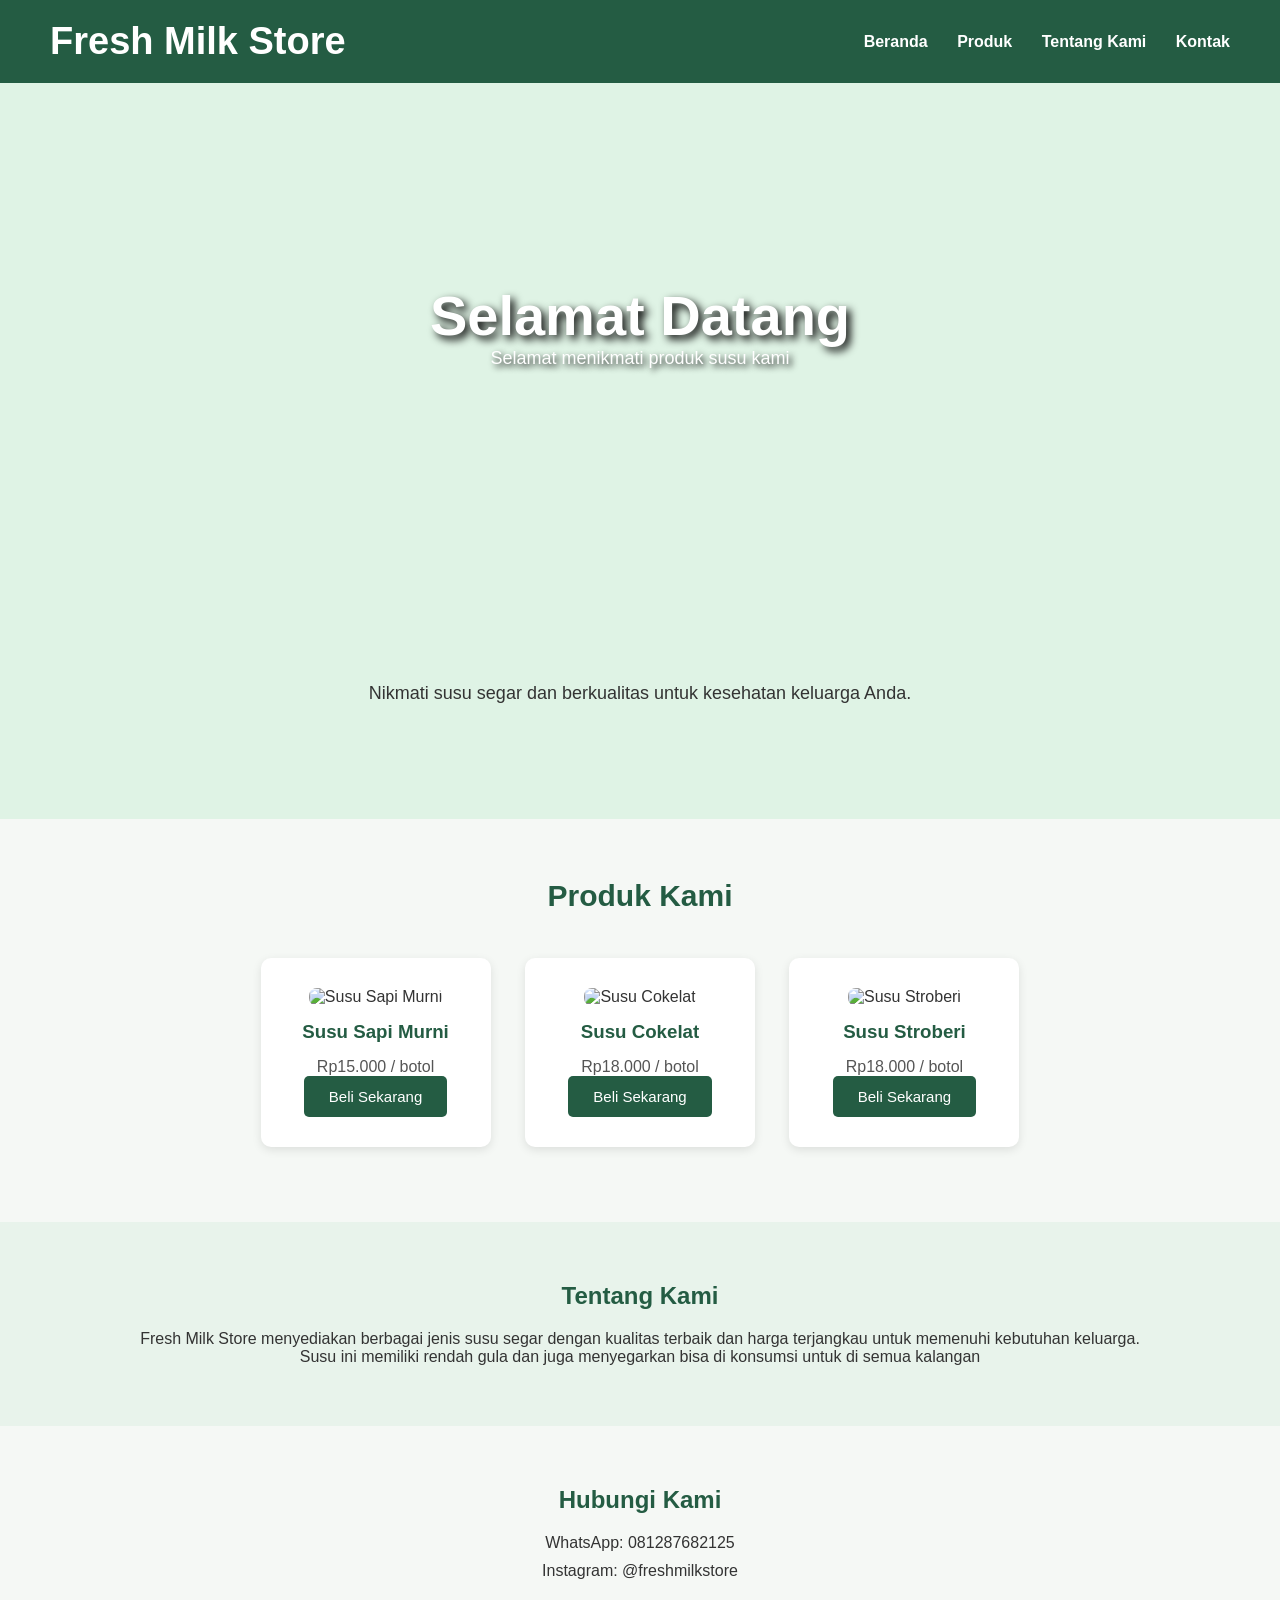
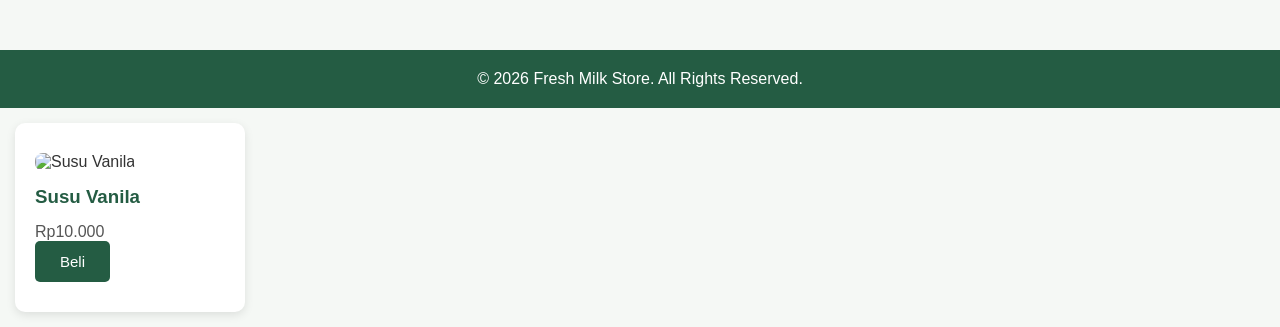
==== index.html @ dbcd4265 "Rename freshmilkstore.html to index.html" ====
<!DOCTYPE html>
<html lang="id">
  <head>
    <meta charset="UTF-8" />
    <meta name="viewport" content="width=device-width, initial-scale=1.0" />

    <title>Fresh Milk Store</title>

    <!-- Menghubungkan CSS -->
    <link rel="stylesheet" href="style.css" />
  </head>

  <body>
    <!-- HEADER DAN NAVBAR -->
    <header>
      <h1>Fresh Milk Store</h1>

      <nav>
        <a href="#beranda">Beranda</a>
        <a href="#produk">Produk</a>
        <a href="#tentang">Tentang Kami</a>
        <a href="#kontak">Kontak</a>
      </nav>
    </header>

    <!-- HALAMAN BERANDA -->
    <!-- HALAMAN BERANDA -->
    <section id="beranda">
      <section class="hero">
        <div class="hero-content">
          <h1>Selamat Datang</h1>
          <p>Selamat menikmati produk susu kami</p>
        </div>
      </section>

      <p>Nikmati susu segar dan berkualitas untuk kesehatan keluarga Anda.</p>
    </section>

    <!-- DAFTAR PRODUK -->
    <section id="produk">
      <h2>Produk Kami</h2>

      <!-- SUSU SAPI MURNI -->
      <div class="produk">
        <img src="gambar/susu vanila.jgp.jpeg" alt="Susu Sapi Murni" />

        <h3>Susu Sapi Murni</h3>
        <p>Rp15.000 / botol</p>

        <button
          class="beli-produk"
          data-nama="Susu Sapi Murni"
          data-harga="Rp15.000"
        >
          Beli Sekarang
        </button>
      </div>

      <!-- SUSU COKELAT -->
      <div class="produk">
        <img src="gambar/susu coklat.jgp.jpeg" alt="Susu Cokelat" />

        <h3>Susu Cokelat</h3>
        <p>Rp18.000 / botol</p>

        <button
          class="beli-produk"
          data-nama="Susu Cokelat"
          data-harga="Rp18.000"
        >
          Beli Sekarang
        </button>
      </div>

      <!-- SUSU STROBERI -->
      <div class="produk">
        <img src="gambar/susu stroberi.jpg.jpeg" alt="Susu Stroberi" />

        <h3>Susu Stroberi</h3>
        <p>Rp18.000 / botol</p>

        <button
          class="beli-produk"
          data-nama="Susu Stroberi"
          data-harga="Rp18.000"
        >
          Beli Sekarang
        </button>
      </div>
    </section>

    <!-- TENTANG KAMI -->
    <section id="tentang">
      <h2>Tentang Kami</h2>

      <p>
        Fresh Milk Store menyediakan berbagai jenis susu segar dengan kualitas
        terbaik dan harga terjangkau untuk memenuhi kebutuhan keluarga.
      </p>
      <p>
        Susu ini memiliki rendah gula dan juga menyegarkan bisa di konsumsi
        untuk di semua kalangan
      </p>
    </section>

    <!-- KONTAK -->
    <section id="kontak">
      <h2>Hubungi Kami</h2>

      <p>WhatsApp: 081287682125</p>

      <p>Instagram: @freshmilkstore</p>
    </section>

    <!-- FOOTER -->
    <footer>
      <p>&copy; 2026 Fresh Milk Store. All Rights Reserved.</p>
    </footer>

    <!-- MENGHUBUNGKAN JAVASCRIPT -->
    <div class="produk">
      <img src="gambar/susu vanila.jpg" alt="Susu Vanila" />
      <h3>Susu Vanila</h3>
      <p>Rp10.000</p>
      <button class="btn-beli">Beli</button>
    </div>
    <script src="script.js"></script>
  </body>
</html>
---- style.css ----
/* RESET SEMUA ELEMEN */
* {
  margin: 0;
  padding: 0;
  box-sizing: border-box;
}

/* TAMPILAN DASAR */
body {
  font-family: Arial, sans-serif;
  background-color: #f5f8f5;
  color: #333;
}

/* HEADER DAN NAVBAR */
header {
  background-color: #245c43;
  color: white;
  padding: 20px 50px;

  display: flex;
  justify-content: space-between;
  align-items: center;
}

.hero {
  background-image: url("gambar/background\ sapi.jpeg");
  background-size: cover;
  background-position: center;
  background-repeat: no-repeat;

  min-height: 500px;
  padding: 100px 20px;
}

.hero-content h1 {
  color: white;
  font-size: 56px;
  text-shadow: 4px 4px 8px black;
  margin: 0;
}

.hero-content p {
  color: white;
  text-shadow: 3px 3px 6px black;
}

header h1 {
  font-size: 38px;
}

nav a {
  color: white;
  text-decoration: none;
  margin-left: 25px;
  font-weight: bold;
}

nav a:hover {
  color: #b8e6c8;
}

/* BERANDA */
#beranda {
  background-color: #dff3e5;
  text-align: center;
  padding: 100px 20px;
}

#beranda h2 {
  font-size: 38px;
  margin-bottom: 20px;
  color: #245c43;
}

#beranda p {
  font-size: 18px;
  margin-bottom: 15px;
}

/* TOMBOL */
button {
  background-color: #245c43;
  color: white;
  border: none;
  padding: 12px 25px;
  border-radius: 5px;
  cursor: pointer;
  font-size: 15px;
}

button:hover {
  background-color: #347d5b;
}

/* BAGIAN PRODUK */
#produk {
  text-align: center;
  padding: 60px 20px;
}

#produk h2 {
  font-size: 30px;
  margin-bottom: 30px;
  color: #245c43;
}

.produk {
  display: inline-block;
  background-color: white;
  width: 230px;
  padding: 30px 20px;
  margin: 15px;
  border-radius: 10px;
  box-shadow: 0 3px 10px rgba(0, 0, 0, 0.1);
}

.produk h3 {
  margin-bottom: 15px;
  color: #245c43;
}

.produk p {
  color: #555;
}

/* TENTANG KAMI */
#tentang {
  background-color: #e8f3eb;
  text-align: center;
  padding: 60px 20px;
}

#tentang h2 {
  margin-bottom: 20px;
  color: #245c43;
}

/* KONTAK */
#kontak {
  text-align: center;
  padding: 60px 20px;
}

#kontak h2 {
  margin-bottom: 20px;
  color: #245c43;
}

#kontak p {
  margin: 10px;
}

/* FOOTER */
footer {
  background-color: #245c43;
  color: white;
  text-align: center;
  padding: 20px;
}

/* GAMBAR PRODUK */
.produk img {
  width: 100%;
  height: 180px;
  object-fit: cover;
  border-radius: 8px;
  margin-bottom: 15px;
}

/* KARTU PRODUK */
.produk {
  vertical-align: top;
  transition: 0.3s;
}

.produk:hover {
  transform: translateY(-5px);
  box-shadow: 0 6px 15px rgba(0, 0, 0, 0.15);
}
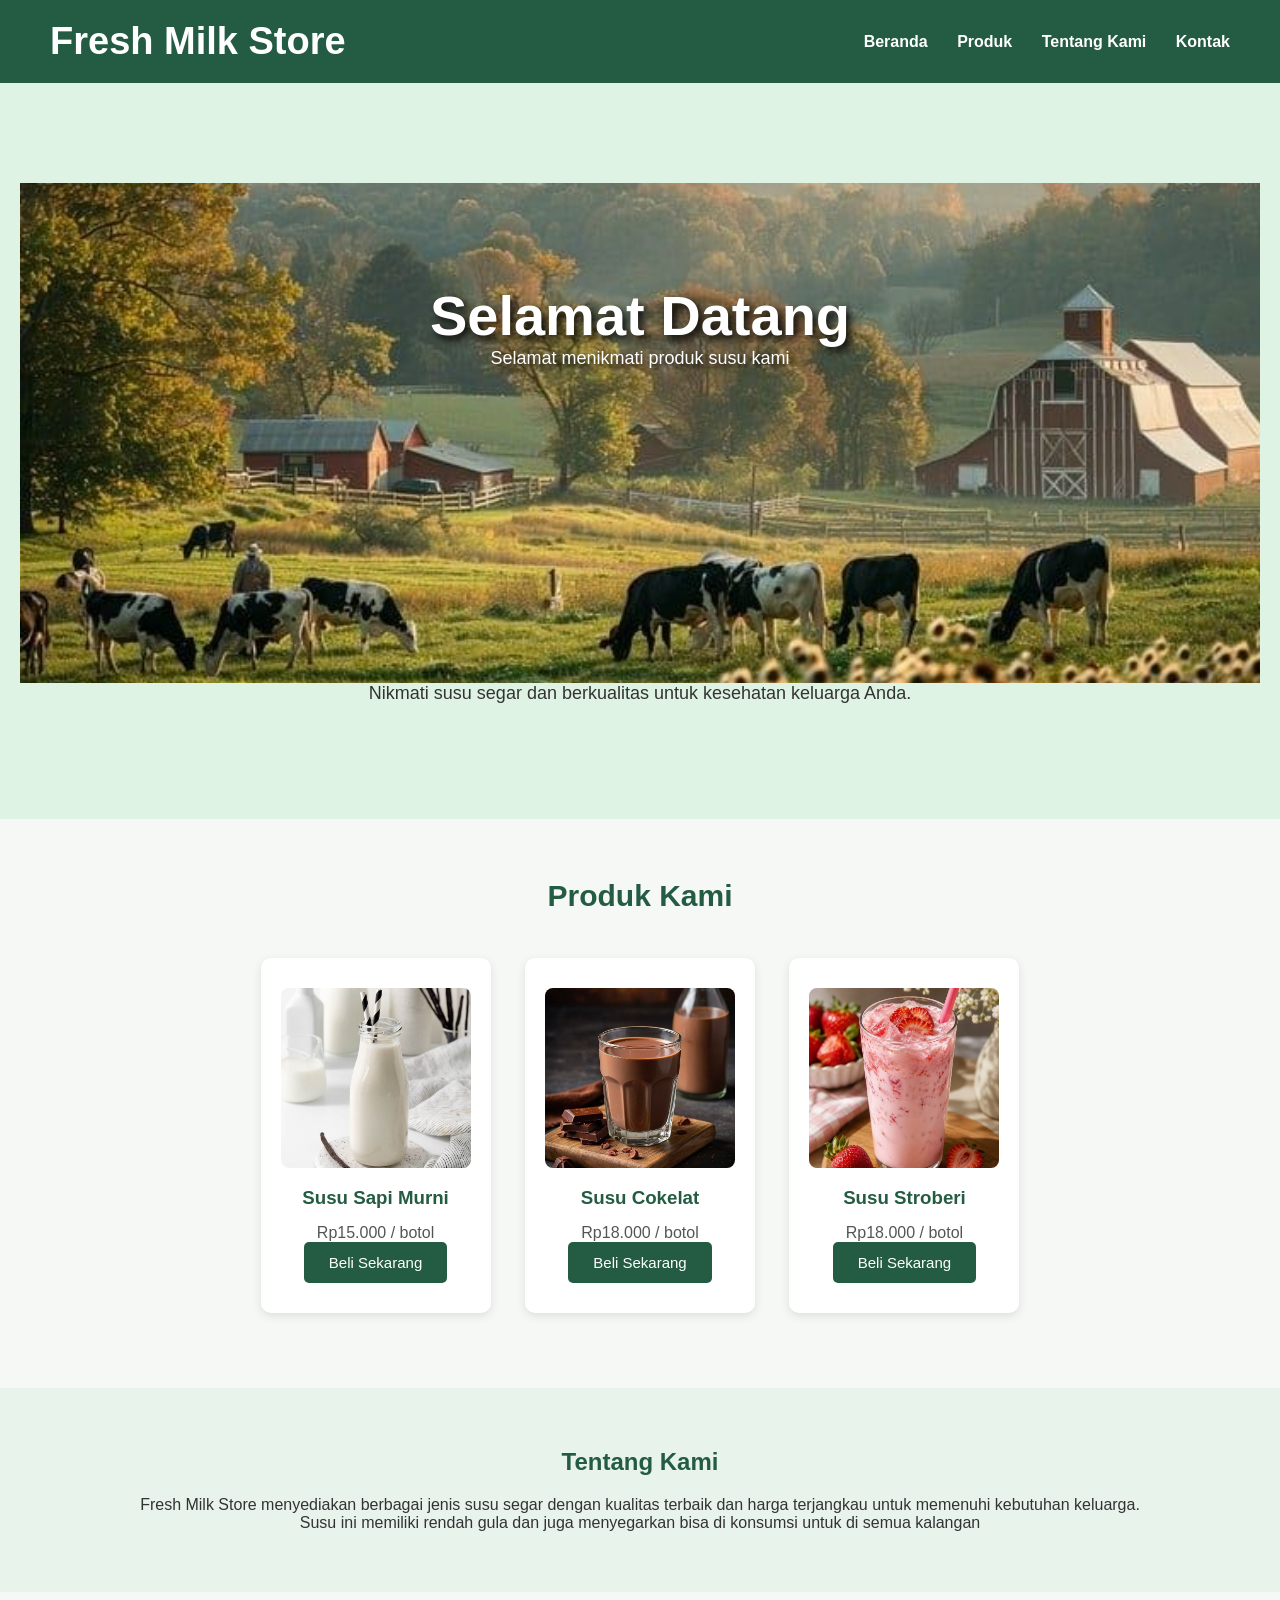
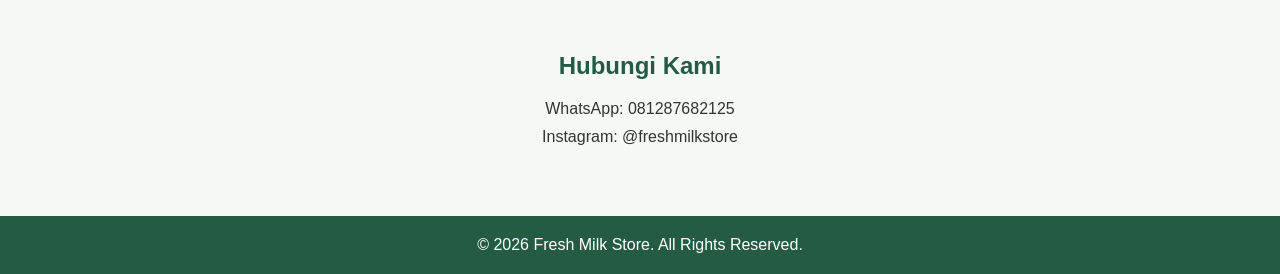
==== commit bc6262e5: "Update index.html" ====
--- a/index.html
+++ b/index.html
@@ -118,12 +118,6 @@
     </footer>
 
     <!-- MENGHUBUNGKAN JAVASCRIPT -->
-    <div class="produk">
-      <img src="gambar/susu vanila.jpg" alt="Susu Vanila" />
-      <h3>Susu Vanila</h3>
-      <p>Rp10.000</p>
-      <button class="btn-beli">Beli</button>
-    </div>
-    <script src="script.js"></script>
+       <script src="script.js"></script>
   </body>
 </html>
